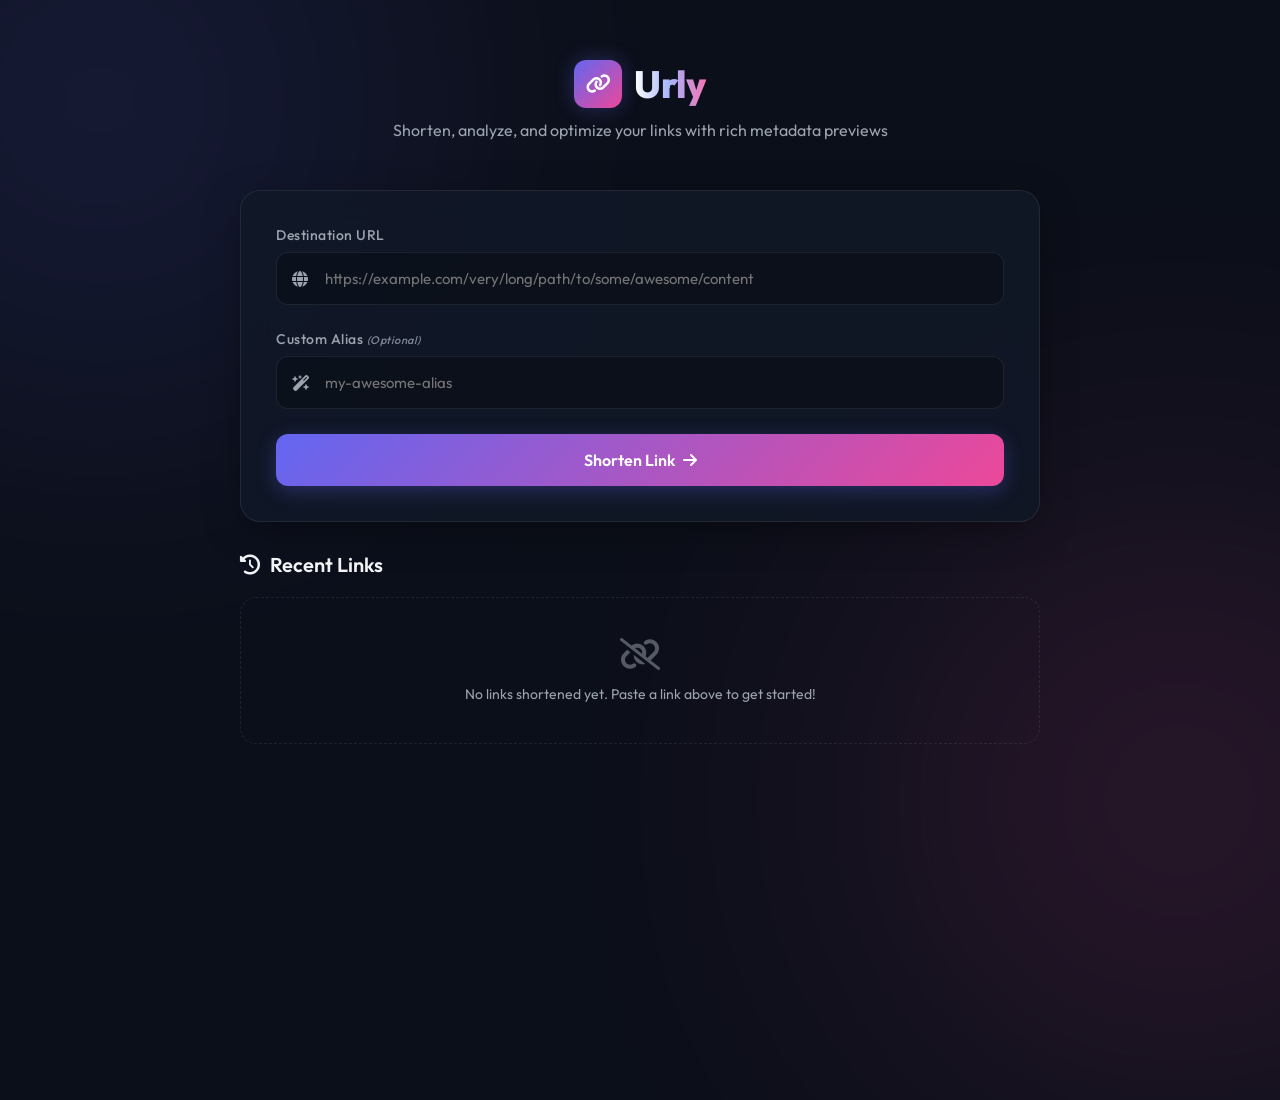
==== src/main/resources/static/index.html @ a6936f1c "Initial commit: Urly Premium URL Shortener with Spring Boot, Python, MongoDB, and UI" ====
<!DOCTYPE html>
<html lang="en">
<head>
    <meta charset="UTF-8">
    <meta name="viewport" content="width=device-width, initial-scale=1.0">
    <title>Urly — Premium URL Shortener</title>
    <!-- Google Fonts -->
    <link rel="preconnect" href="https://fonts.googleapis.com">
    <link rel="preconnect" href="https://fonts.gstatic.com" crossorigin>
    <link href="https://fonts.googleapis.com/css2?family=Outfit:wght@300;400;500;600;700;800&display=swap" rel="stylesheet">
    <!-- FontAwesome for icons -->
    <link rel="stylesheet" href="https://cdnjs.cloudflare.com/ajax/libs/font-awesome/6.4.0/css/all.min.css">
    <!-- Chart.js for premium analytics graphs -->
    <script src="https://cdn.jsdelivr.net/npm/chart.js"></script>
    <link rel="stylesheet" href="style.css">
</head>
<body>
    <!-- Background Elements -->
    <div class="bg-glow bg-glow-1"></div>
    <div class="bg-glow bg-glow-2"></div>
    
    <div class="app-container">
        <!-- Header -->
        <header>
            <div class="logo">
                <span class="logo-icon"><i class="fa-solid fa-link"></i></span>
                <h1>Urly</h1>
            </div>
            <p class="tagline">Shorten, analyze, and optimize your links with rich metadata previews</p>
        </header>

        <!-- Main Form Card -->
        <main class="main-card">
            <form id="shorten-form" class="shorten-form">
                <div class="input-group">
                    <label for="long-url">Destination URL</label>
                    <div class="input-wrapper">
                        <span class="input-icon"><i class="fa-solid fa-globe"></i></span>
                        <input type="url" id="long-url" placeholder="https://example.com/very/long/path/to/some/awesome/content" required>
                    </div>
                </div>
                
                <div class="input-row">
                    <div class="input-group">
                        <label for="custom-code">Custom Alias <span class="optional">(Optional)</span></label>
                        <div class="input-wrapper">
                            <span class="input-icon"><i class="fa-solid fa-wand-magic-sparkles"></i></span>
                            <input type="text" id="custom-code" placeholder="my-awesome-alias" pattern="^[a-zA-Z0-9_-]+$" title="Only letters, numbers, hyphens, and underscores allowed">
                        </div>
                    </div>
                </div>

                <button type="submit" id="submit-btn">
                    <span class="btn-text">Shorten Link</span>
                    <span class="btn-icon"><i class="fa-solid fa-arrow-right"></i></span>
                </button>
            </form>
        </main>

        <!-- Dynamic Result Card -->
        <div id="result-card" class="result-card hidden">
            <div class="result-header">
                <h3><i class="fa-solid fa-circle-check text-success"></i> Your short URL is ready!</h3>
                <button id="close-result" class="close-btn"><i class="fa-solid fa-xmark"></i></button>
            </div>
            
            <div class="url-output-section">
                <div class="url-display" id="short-url-display">https://ur.ly/xyz123</div>
                <button id="copy-btn" class="action-btn copy-btn" title="Copy to clipboard">
                    <i class="fa-regular fa-copy"></i> Copy
                </button>
            </div>

            <!-- Double-sided Panel: Metadata Preview & QR Code -->
            <div class="result-details-grid">
                <!-- Site Preview Card -->
                <div class="preview-container">
                    <span class="card-label">Dynamic Site Preview</span>
                    <div id="preview-loader" class="preview-loader hidden">
                        <div class="spinner"></div>
                        <p>Generating preview metadata...</p>
                    </div>
                    <div id="preview-card" class="preview-card">
                        <div class="preview-header">
                            <img id="preview-favicon" src="data:image/svg+xml;utf8,<svg xmlns='http://www.w3.org/2000/svg' width='16' height='16'><rect width='16' height='16' fill='%236366f1'/></svg>" alt="favicon" class="preview-favicon">
                            <span id="preview-domain" class="preview-domain">example.com</span>
                        </div>
                        <h4 id="preview-title" class="preview-title">Site Title</h4>
                        <p id="preview-desc" class="preview-desc">Site description will load asynchronously here. The background worker is fetching tags...</p>
                    </div>
                </div>

                <!-- QR Code Card -->
                <div class="qr-container">
                    <span class="card-label">Quick Scan QR</span>
                    <div class="qr-wrapper">
                        <img id="qr-code-img" src="" alt="Short link QR code">
                    </div>
                    <a id="download-qr" href="" download="qr-code.png" class="qr-download-link"><i class="fa-solid fa-download"></i> Download QR</a>
                </div>
            </div>
        </div>

        <!-- History Dashboard -->
        <section class="dashboard-section">
            <div class="section-header">
                <h2><i class="fa-solid fa-clock-rotate-left"></i> Recent Links</h2>
                <button id="clear-history-btn" class="clear-btn"><i class="fa-solid fa-trash-can"></i> Clear History</button>
            </div>
            
            <div id="empty-history" class="empty-state">
                <i class="fa-solid fa-link-slash"></i>
                <p>No links shortened yet. Paste a link above to get started!</p>
            </div>

            <div id="history-list" class="history-list">
                <!-- Dynamic links will insert here -->
            </div>
        </section>
    </div>

    <!-- Details/Stats Sliding Modal -->
    <div id="stats-modal" class="modal-overlay hidden">
        <div class="modal-card">
            <div class="modal-header">
                <div class="modal-title-wrapper">
                    <h2><i class="fa-solid fa-chart-line text-primary"></i> Link Analytics</h2>
                    <p id="modal-short-url" class="modal-sub">https://ur.ly/xyz123</p>
                </div>
                <button id="close-modal" class="close-btn"><i class="fa-solid fa-xmark"></i></button>
            </div>
            
            <div class="modal-body">
                <!-- Info cards row -->
                <div class="info-cards-row">
                    <div class="info-card">
                        <span class="info-card-title">Total Clicks</span>
                        <span id="stat-total-clicks" class="info-card-value">0</span>
                    </div>
                    <div class="info-card original-url-card">
                        <span class="info-card-title">Original Destination</span>
                        <a id="stat-original-url" href="#" target="_blank" class="info-card-link">https://example.com/very-long-url-goes-here</a>
                    </div>
                </div>

                <!-- Site Metadata Card -->
                <div class="modal-section">
                    <h3>Metadata Preview</h3>
                    <div class="preview-card modal-preview-card">
                        <div class="preview-header">
                            <img id="modal-favicon" src="" alt="favicon" class="preview-favicon">
                            <span id="modal-domain" class="preview-domain">domain.com</span>
                        </div>
                        <h4 id="modal-title" class="preview-title">Title</h4>
                        <p id="modal-desc" class="preview-desc">Description</p>
                    </div>
                </div>

                <!-- Analytics Graph -->
                <div class="modal-section">
                    <h3>Clicks Timeline</h3>
                    <div class="chart-wrapper">
                        <canvas id="clicks-chart"></canvas>
                    </div>
                </div>

                <!-- Recent Clicks list -->
                <div class="modal-section">
                    <h3>Recent Clicks Log (Last 100)</h3>
                    <div class="clicks-log-container">
                        <table class="clicks-table">
                            <thead>
                                <tr>
                                    <th>Timestamp</th>
                                    <th>IP Address</th>
                                    <th>User Agent</th>
                                </tr>
                            </thead>
                            <tbody id="clicks-log-tbody">
                                <!-- Dynamic rows insert here -->
                            </tbody>
                        </table>
                    </div>
                </div>
            </div>
        </div>
    </div>

    <!-- Toast Notification -->
    <div id="toast" class="toast hidden">
        <i class="fa-solid fa-circle-info"></i> <span id="toast-text">Copied to clipboard!</span>
    </div>

    <script src="app.js"></script>
</body>
</html>
---- src/main/resources/static/style.css ----
:root {
    --bg-primary: #0b0f19;
    --bg-secondary: rgba(17, 24, 39, 0.85);
    --border-color: rgba(255, 255, 255, 0.08);
    --border-hover: rgba(99, 102, 241, 0.4);
    
    --color-primary: #6366f1;
    --color-primary-glow: rgba(99, 102, 241, 0.3);
    --color-secondary: #ec4899;
    --color-secondary-glow: rgba(236, 72, 153, 0.3);
    
    --text-main: #f3f4f6;
    --text-muted: #9ca3af;
    --text-highlight: #ffffff;
    
    --success: #10b981;
    --error: #ef4444;
    
    --transition-smooth: all 0.3s cubic-bezier(0.4, 0, 0.2, 1);
}

* {
    margin: 0;
    padding: 0;
    box-sizing: border-box;
}

body {
    font-family: 'Outfit', sans-serif;
    background-color: var(--bg-primary);
    color: var(--text-main);
    min-height: 100vh;
    display: flex;
    justify-content: center;
    align-items: flex-start;
    padding: 40px 20px;
    overflow-x: hidden;
    position: relative;
}

/* Background Glow Effects */
.bg-glow {
    position: absolute;
    width: 600px;
    height: 600px;
    border-radius: 50%;
    filter: blur(150px);
    z-index: -1;
    opacity: 0.15;
    pointer-events: none;
}

.bg-glow-1 {
    top: -200px;
    left: -200px;
    background: var(--color-primary);
}

.bg-glow-2 {
    bottom: -200px;
    right: -200px;
    background: var(--color-secondary);
}

/* Main Container */
.app-container {
    width: 100%;
    max-width: 800px;
    display: flex;
    flex-direction: column;
    gap: 30px;
}

/* Header */
header {
    text-align: center;
    padding: 20px 0;
}

.logo {
    display: inline-flex;
    align-items: center;
    gap: 12px;
    margin-bottom: 12px;
}

.logo-icon {
    display: flex;
    justify-content: center;
    align-items: center;
    width: 48px;
    height: 48px;
    border-radius: 12px;
    background: linear-gradient(135deg, var(--color-primary), var(--color-secondary));
    color: white;
    font-size: 20px;
    box-shadow: 0 0 20px var(--color-primary-glow);
}

.logo h1 {
    font-size: 38px;
    font-weight: 800;
    background: linear-gradient(to right, #ffffff, #a5b4fc, #f472b6);
    -webkit-background-clip: text;
    -webkit-text-fill-color: transparent;
    letter-spacing: -0.5px;
}

.tagline {
    font-size: 16px;
    color: var(--text-muted);
    font-weight: 400;
    max-width: 500px;
    margin: 0 auto;
}

/* Card base (Glassmorphism) */
.main-card, .result-card, .modal-card, .info-card, .preview-card {
    background: var(--bg-secondary);
    backdrop-filter: blur(16px);
    -webkit-backdrop-filter: blur(16px);
    border: 1px solid var(--border-color);
    border-radius: 20px;
    box-shadow: 0 10px 40px -10px rgba(0, 0, 0, 0.5);
}

/* Main Form Card */
.main-card {
    padding: 35px;
    transition: var(--transition-smooth);
}

.main-card:hover {
    border-color: rgba(99, 102, 241, 0.25);
    box-shadow: 0 15px 50px -10px rgba(99, 102, 241, 0.1);
}

.shorten-form {
    display: flex;
    flex-direction: column;
    gap: 25px;
}

.input-group {
    display: flex;
    flex-direction: column;
    gap: 8px;
}

.input-group label {
    font-size: 14px;
    font-weight: 500;
    color: var(--text-muted);
    letter-spacing: 0.5px;
}

.optional {
    font-size: 11px;
    font-style: italic;
    opacity: 0.8;
}

.input-wrapper {
    position: relative;
    display: flex;
    align-items: center;
}

.input-icon {
    position: absolute;
    left: 16px;
    color: var(--text-muted);
    font-size: 16px;
    pointer-events: none;
    transition: var(--transition-smooth);
}

.input-wrapper input {
    width: 100%;
    padding: 16px 16px 16px 48px;
    background: rgba(0, 0, 0, 0.25);
    border: 1px solid var(--border-color);
    border-radius: 12px;
    color: var(--text-main);
    font-family: inherit;
    font-size: 15px;
    outline: none;
    transition: var(--transition-smooth);
}

.input-wrapper input:focus {
    border-color: var(--color-primary);
    box-shadow: 0 0 15px rgba(99, 102, 241, 0.2);
    background: rgba(0, 0, 0, 0.4);
}

.input-wrapper input:focus + .input-icon {
    color: var(--color-primary);
}

.input-row {
    display: grid;
    grid-template-columns: 1fr;
    gap: 20px;
}

/* Submit Button */
button[type="submit"] {
    width: 100%;
    padding: 16px;
    background: linear-gradient(135deg, var(--color-primary), var(--color-secondary));
    border: none;
    border-radius: 12px;
    color: var(--text-highlight);
    font-family: inherit;
    font-size: 16px;
    font-weight: 600;
    cursor: pointer;
    display: flex;
    justify-content: center;
    align-items: center;
    gap: 8px;
    box-shadow: 0 5px 20px rgba(99, 102, 241, 0.3);
    transition: var(--transition-smooth);
}

button[type="submit"]:hover {
    transform: translateY(-2px);
    box-shadow: 0 8px 25px rgba(99, 102, 241, 0.45);
}

button[type="submit"]:active {
    transform: translateY(1px);
}

.btn-icon {
    transition: var(--transition-smooth);
}

button[type="submit"]:hover .btn-icon {
    transform: translateX(4px);
}

/* Result Card */
.result-card {
    padding: 30px;
    display: flex;
    flex-direction: column;
    gap: 20px;
    animation: slideDown 0.4s cubic-bezier(0.16, 1, 0.3, 1) forwards;
}

@keyframes slideDown {
    from {
        opacity: 0;
        transform: translateY(-20px);
    }
    to {
        opacity: 1;
        transform: translateY(0);
    }
}

.result-header {
    display: flex;
    justify-content: space-between;
    align-items: center;
}

.result-header h3 {
    font-size: 18px;
    font-weight: 600;
}

.text-success {
    color: var(--success);
    margin-right: 8px;
}

.close-btn {
    background: none;
    border: none;
    color: var(--text-muted);
    font-size: 18px;
    cursor: pointer;
    transition: var(--transition-smooth);
}

.close-btn:hover {
    color: var(--text-highlight);
    transform: rotate(90deg);
}

.url-output-section {
    display: flex;
    gap: 12px;
}

.url-display {
    flex: 1;
    padding: 16px;
    background: rgba(0, 0, 0, 0.3);
    border: 1px dashed var(--border-color);
    border-radius: 12px;
    font-family: monospace;
    font-size: 16px;
    color: #a5b4fc;
    display: flex;
    align-items: center;
    overflow-x: auto;
}

.action-btn {
    padding: 12px 20px;
    border: 1px solid var(--border-color);
    background: rgba(255, 255, 255, 0.05);
    border-radius: 12px;
    color: var(--text-main);
    font-family: inherit;
    font-weight: 500;
    cursor: pointer;
    display: flex;
    align-items: center;
    gap: 8px;
    transition: var(--transition-smooth);
}

.action-btn:hover {
    background: var(--color-primary);
    border-color: var(--color-primary);
    color: white;
    box-shadow: 0 4px 15px var(--color-primary-glow);
}

/* Details Grid: Scraper + QR Code */
.result-details-grid {
    display: grid;
    grid-template-columns: 1.5fr 1fr;
    gap: 20px;
}

@media (max-width: 640px) {
    .result-details-grid {
        grid-template-columns: 1fr;
    }
}

.card-label {
    display: block;
    font-size: 11px;
    font-weight: 600;
    text-transform: uppercase;
    letter-spacing: 1px;
    color: var(--text-muted);
    margin-bottom: 10px;
}

.preview-container, .qr-container {
    display: flex;
    flex-direction: column;
}

/* Site Preview Card */
.preview-card {
    flex: 1;
    padding: 20px;
    background: rgba(0, 0, 0, 0.15);
    border: 1px solid var(--border-color);
    border-radius: 14px;
    display: flex;
    flex-direction: column;
    gap: 10px;
}

.preview-header {
    display: flex;
    align-items: center;
    gap: 8px;
}

.preview-favicon {
    width: 18px;
    height: 18px;
    border-radius: 3px;
    object-fit: contain;
}

.preview-domain {
    font-size: 12px;
    font-weight: 500;
    color: var(--text-muted);
}

.preview-title {
    font-size: 16px;
    font-weight: 600;
    color: var(--text-highlight);
    line-height: 1.3;
}

.preview-desc {
    font-size: 13px;
    color: var(--text-muted);
    line-height: 1.5;
}

/* Preview Loader */
.preview-loader {
    flex: 1;
    background: rgba(0, 0, 0, 0.15);
    border: 1px solid var(--border-color);
    border-radius: 14px;
    display: flex;
    flex-direction: column;
    justify-content: center;
    align-items: center;
    gap: 15px;
    padding: 30px;
    min-height: 120px;
}

.spinner {
    width: 28px;
    height: 28px;
    border: 3px solid rgba(255, 255, 255, 0.1);
    border-top: 3px solid var(--color-primary);
    border-radius: 50%;
    animation: spin 1s linear infinite;
}

@keyframes spin {
    to { transform: rotate(360deg); }
}

.preview-loader p {
    font-size: 12px;
    color: var(--text-muted);
}

/* QR Code Card */
.qr-container {
    align-items: center;
    justify-content: center;
}

.qr-wrapper {
    background: white;
    padding: 12px;
    border-radius: 12px;
    display: flex;
    justify-content: center;
    align-items: center;
    box-shadow: 0 4px 20px rgba(0, 0, 0, 0.2);
}

.qr-wrapper img {
    width: 120px;
    height: 120px;
}

.qr-download-link {
    margin-top: 10px;
    font-size: 13px;
    font-weight: 500;
    color: var(--text-muted);
    text-decoration: none;
    display: flex;
    align-items: center;
    gap: 6px;
    transition: var(--transition-smooth);
}

.qr-download-link:hover {
    color: var(--color-secondary);
}

/* History Dashboard */
.dashboard-section {
    display: flex;
    flex-direction: column;
    gap: 20px;
}

.section-header {
    display: flex;
    justify-content: space-between;
    align-items: center;
}

.section-header h2 {
    font-size: 20px;
    font-weight: 600;
    display: flex;
    align-items: center;
    gap: 10px;
}

.clear-btn {
    background: none;
    border: none;
    color: var(--text-muted);
    font-size: 13px;
    font-weight: 500;
    cursor: pointer;
    display: flex;
    align-items: center;
    gap: 6px;
    transition: var(--transition-smooth);
}

.clear-btn:hover {
    color: var(--error);
}

.empty-state {
    text-align: center;
    padding: 40px;
    border: 1.5px dashed var(--border-color);
    border-radius: 16px;
    color: var(--text-muted);
    display: flex;
    flex-direction: column;
    align-items: center;
    gap: 15px;
}

.empty-state i {
    font-size: 32px;
    opacity: 0.5;
}

.empty-state p {
    font-size: 14px;
}

/* Links List */
.history-list {
    display: flex;
    flex-direction: column;
    gap: 15px;
}

.history-item {
    background: rgba(30, 41, 59, 0.4);
    border: 1px solid var(--border-color);
    border-radius: 14px;
    padding: 16px 20px;
    display: flex;
    justify-content: space-between;
    align-items: center;
    gap: 20px;
    transition: var(--transition-smooth);
}

.history-item:hover {
    border-color: rgba(99, 102, 241, 0.2);
    background: rgba(30, 41, 59, 0.6);
    transform: translateY(-1px);
}

.history-details {
    display: flex;
    align-items: center;
    gap: 15px;
    flex: 1;
    min-width: 0;
}

.history-favicon {
    width: 24px;
    height: 24px;
    border-radius: 4px;
    background: rgba(0, 0, 0, 0.2);
    display: flex;
    justify-content: center;
    align-items: center;
    flex-shrink: 0;
}

.history-favicon img {
    width: 14px;
    height: 14px;
    object-fit: contain;
}

.history-info {
    display: flex;
    flex-direction: column;
    gap: 4px;
    min-width: 0;
}

.history-short-url {
    font-weight: 600;
    color: var(--text-highlight);
    text-decoration: none;
    font-size: 15px;
    transition: var(--transition-smooth);
}

.history-short-url:hover {
    color: var(--color-primary);
}

.history-long-url {
    font-size: 13px;
    color: var(--text-muted);
    white-space: nowrap;
    overflow: hidden;
    text-overflow: ellipsis;
    max-width: 350px;
}

.history-actions {
    display: flex;
    align-items: center;
    gap: 10px;
    flex-shrink: 0;
}

.click-counter {
    background: rgba(99, 102, 241, 0.1);
    border: 1px solid rgba(99, 102, 241, 0.2);
    padding: 6px 12px;
    border-radius: 30px;
    font-size: 12px;
    font-weight: 600;
    color: #a5b4fc;
    display: flex;
    align-items: center;
    gap: 6px;
}

.mini-btn {
    width: 34px;
    height: 34px;
    border: 1px solid var(--border-color);
    background: rgba(255, 255, 255, 0.05);
    border-radius: 10px;
    color: var(--text-muted);
    cursor: pointer;
    display: flex;
    justify-content: center;
    align-items: center;
    transition: var(--transition-smooth);
}

.mini-btn:hover {
    background: rgba(255, 255, 255, 0.15);
    color: var(--text-highlight);
}

.stats-trigger:hover {
    background: var(--color-secondary);
    border-color: var(--color-secondary);
    color: white;
    box-shadow: 0 0 12px var(--color-secondary-glow);
}

/* Modal / Sliding Analytics Drawer */
.modal-overlay {
    position: fixed;
    top: 0;
    left: 0;
    width: 100vw;
    height: 100vh;
    background: rgba(15, 23, 42, 0.6);
    backdrop-filter: blur(8px);
    z-index: 100;
    display: flex;
    justify-content: flex-end;
    transition: opacity 0.3s ease;
}

.modal-card {
    width: 100%;
    max-width: 550px;
    height: 100%;
    border-radius: 20px 0 0 20px;
    border-right: none;
    display: flex;
    flex-direction: column;
    animation: slideLeft 0.3s cubic-bezier(0.16, 1, 0.3, 1) forwards;
}

@keyframes slideLeft {
    from {
        transform: translateX(100%);
    }
    to {
        transform: translateX(0);
    }
}

.modal-header {
    padding: 30px;
    border-bottom: 1px solid var(--border-color);
    display: flex;
    justify-content: space-between;
    align-items: center;
}

.modal-title-wrapper h2 {
    font-size: 22px;
    font-weight: 700;
    display: flex;
    align-items: center;
    gap: 10px;
}

.modal-sub {
    font-size: 13px;
    color: var(--color-primary);
    font-family: monospace;
    margin-top: 5px;
}

.modal-body {
    flex: 1;
    overflow-y: auto;
    padding: 30px;
    display: flex;
    flex-direction: column;
    gap: 30px;
}

.modal-section h3 {
    font-size: 14px;
    font-weight: 600;
    text-transform: uppercase;
    letter-spacing: 0.5px;
    color: var(--text-muted);
    margin-bottom: 12px;
}

/* Info cards row */
.info-cards-row {
    display: grid;
    grid-template-columns: 1fr 2fr;
    gap: 15px;
}

.info-card {
    padding: 20px;
    display: flex;
    flex-direction: column;
    gap: 5px;
}

.info-card-title {
    font-size: 12px;
    color: var(--text-muted);
}

.info-card-value {
    font-size: 32px;
    font-weight: 800;
    color: var(--text-highlight);
}

.info-card-link {
    color: #a5b4fc;
    text-decoration: none;
    font-size: 14px;
    white-space: nowrap;
    overflow: hidden;
    text-overflow: ellipsis;
    margin-top: 5px;
    display: block;
}

.info-card-link:hover {
    text-decoration: underline;
}

.original-url-card {
    justify-content: center;
}

/* Modal metadata preview card adjustment */
.modal-preview-card {
    background: rgba(0, 0, 0, 0.2);
}

/* Chart Wrapper */
.chart-wrapper {
    background: rgba(0, 0, 0, 0.2);
    border: 1px solid var(--border-color);
    border-radius: 14px;
    padding: 20px;
    height: 200px;
    display: flex;
    justify-content: center;
    align-items: center;
}

/* Clicks Table */
.clicks-log-container {
    background: rgba(0, 0, 0, 0.2);
    border: 1px solid var(--border-color);
    border-radius: 14px;
    overflow: hidden;
}

.clicks-table {
    width: 100%;
    border-collapse: collapse;
    font-size: 13px;
    text-align: left;
}

.clicks-table th {
    background: rgba(255, 255, 255, 0.02);
    padding: 12px 16px;
    font-weight: 600;
    color: var(--text-muted);
    border-bottom: 1px solid var(--border-color);
}

.clicks-table td {
    padding: 12px 16px;
    border-bottom: 1px solid var(--border-color);
    color: var(--text-main);
}

.clicks-table tr:last-child td {
    border-bottom: none;
}

.clicks-table tbody tr:hover {
    background: rgba(255, 255, 255, 0.01);
}

/* Utility Hidden */
.hidden {
    display: none !important;
}

/* Toast Notifications */
.toast {
    position: fixed;
    bottom: 30px;
    left: 50%;
    transform: translateX(-50%) translateY(0);
    background: rgba(17, 24, 39, 0.95);
    border: 1px solid var(--color-primary);
    box-shadow: 0 4px 20px rgba(99, 102, 241, 0.3);
    padding: 12px 24px;
    border-radius: 30px;
    color: var(--text-highlight);
    display: flex;
    align-items: center;
    gap: 8px;
    font-size: 14px;
    font-weight: 500;
    z-index: 1000;
    animation: toastIn 0.3s cubic-bezier(0.175, 0.885, 0.32, 1.275) forwards;
}

@keyframes toastIn {
    from {
        bottom: 10px;
        opacity: 0;
    }
    to {
        bottom: 30px;
        opacity: 1;
    }
}
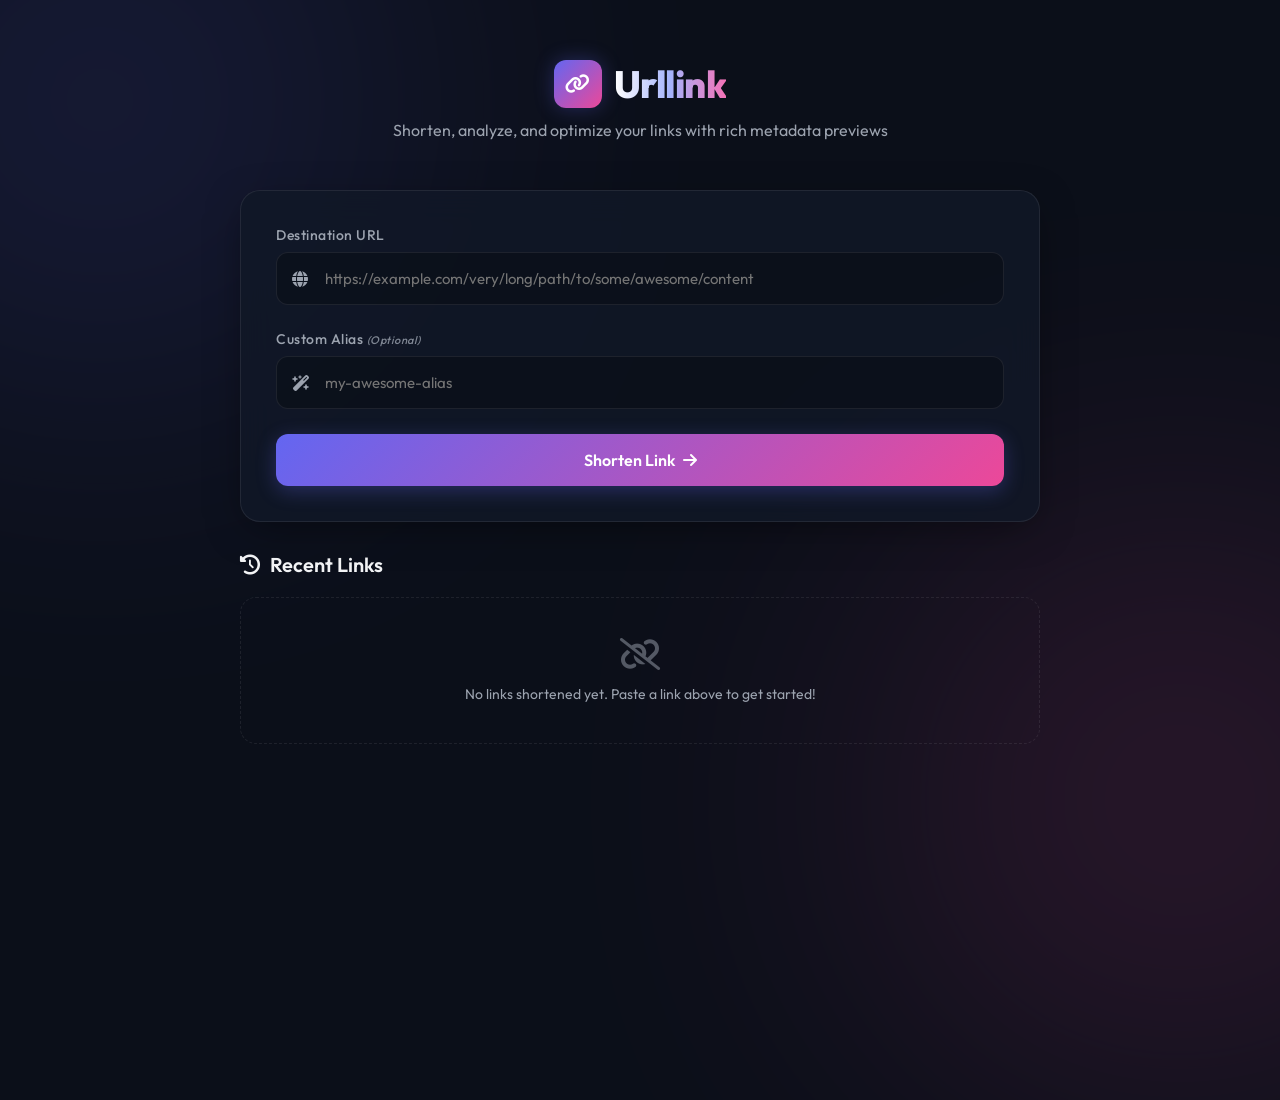
==== commit 6079586d: "SEO: Rename app branding and metadata from Urly to Urllink" ====
--- a/src/main/resources/static/index.html
+++ b/src/main/resources/static/index.html
@@ -3,7 +3,25 @@
 <head>
     <meta charset="UTF-8">
     <meta name="viewport" content="width=device-width, initial-scale=1.0">
-    <title>Urly — Premium URL Shortener</title>
+    <title>Urllink — Premium URL Shortener & Link Analytics</title>
+    
+    <!-- SEO Meta Tags -->
+    <meta name="description" content="Urllink is a premium, free URL shortener designed to customize, shorten, and track links. Real-time click stats, timeline graphs, and instant metadata scraping.">
+    <meta name="keywords" content="url shortener, link shortener, custom link builder, link tracker, url click analytics, qr code generator, redirect tracker">
+    <meta name="robots" content="index, follow">
+    <meta name="author" content="HP-Hari">
+    
+    <!-- Open Graph / Facebook -->
+    <meta property="og:type" content="website">
+    <meta property="og:title" content="Urllink — Premium URL Shortener & Link Analytics">
+    <meta property="og:description" content="Customize, shorten, and track your links with visual timeline graphs, detailed click logs, and instant QR codes.">
+    <meta property="og:image" content="https://urly-lrjn.onrender.com/favicon.png">
+    
+    <!-- Twitter -->
+    <meta property="twitter:card" content="summary_large_image">
+    <meta property="twitter:title" content="Urllink — Premium URL Shortener & Link Analytics">
+    <meta property="twitter:description" content="Customize, shorten, and track your links with visual timeline graphs, detailed click logs, and instant QR codes.">
+    
     <!-- Google Fonts -->
     <link rel="preconnect" href="https://fonts.googleapis.com">
     <link rel="preconnect" href="https://fonts.gstatic.com" crossorigin>
@@ -24,7 +42,7 @@
         <header>
             <div class="logo">
                 <span class="logo-icon"><i class="fa-solid fa-link"></i></span>
-                <h1>Urly</h1>
+                <h1>Urllink</h1>
             </div>
             <p class="tagline">Shorten, analyze, and optimize your links with rich metadata previews</p>
         </header>
